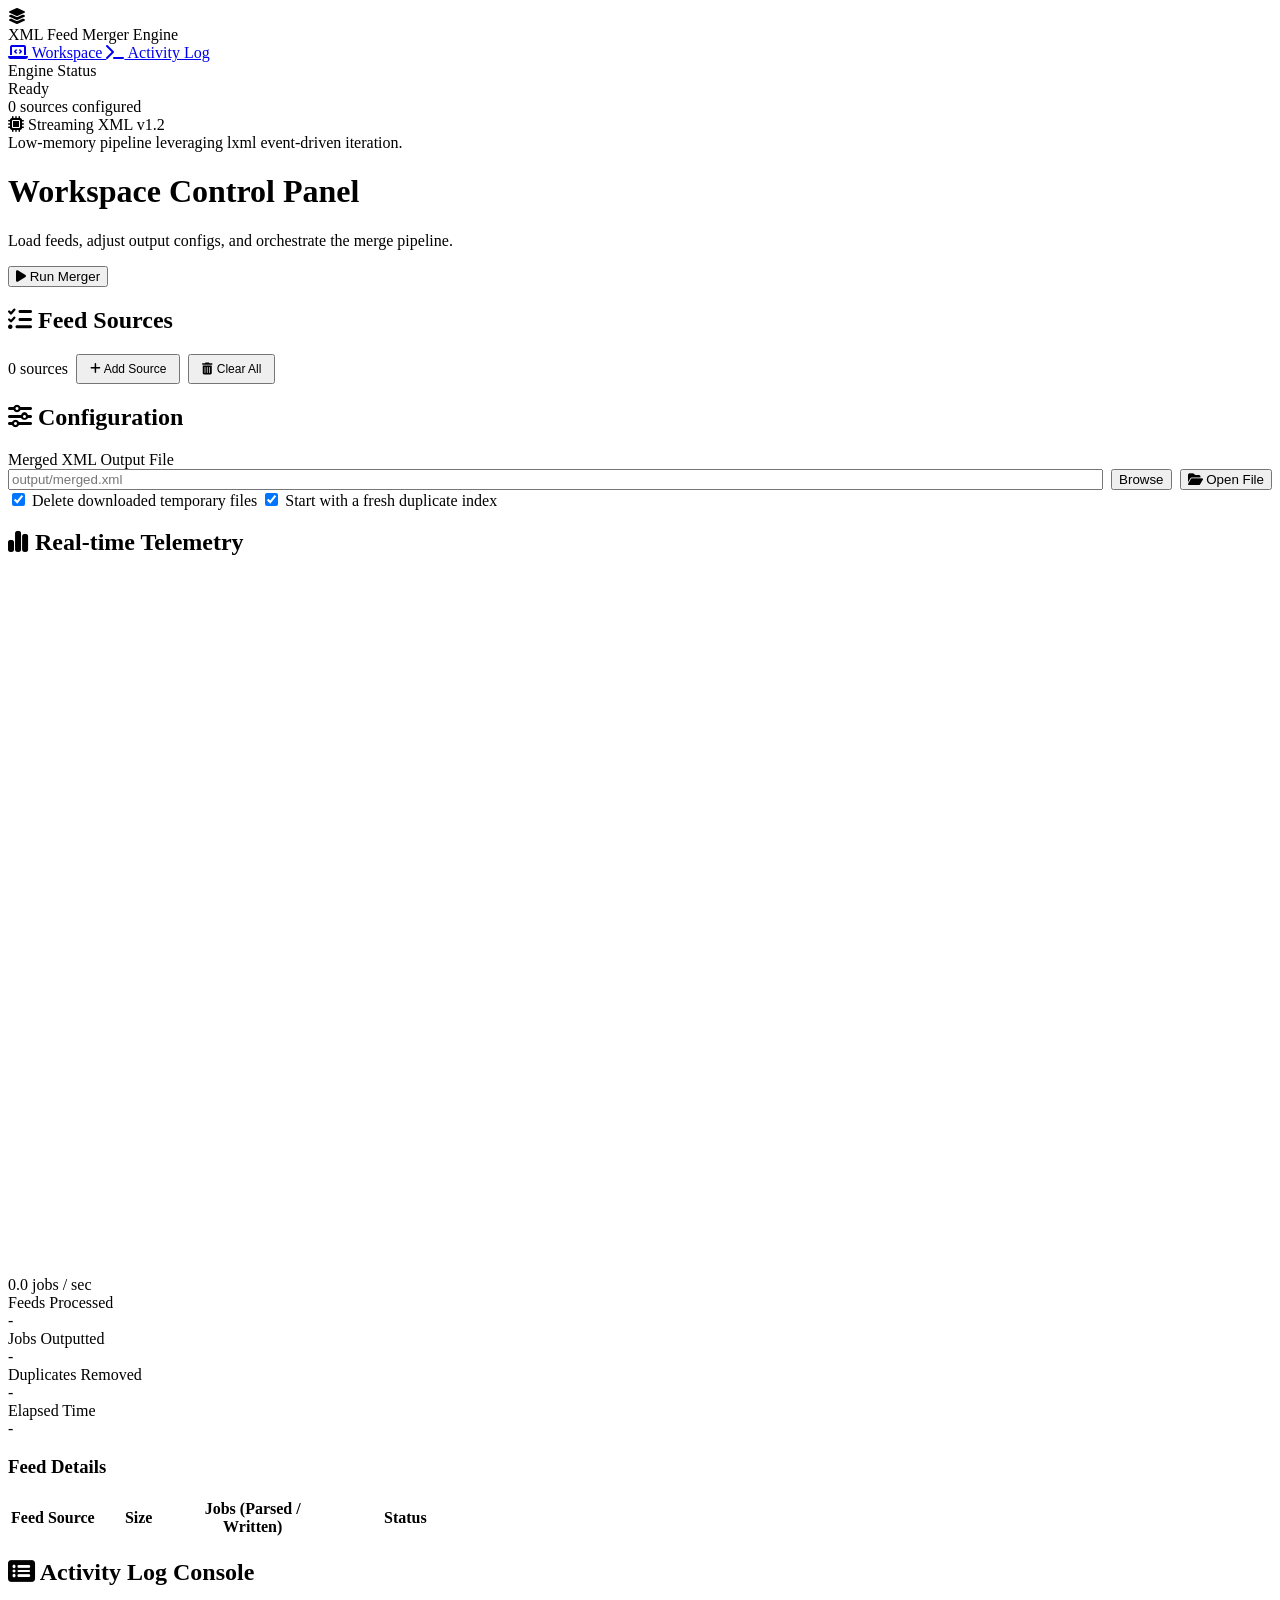
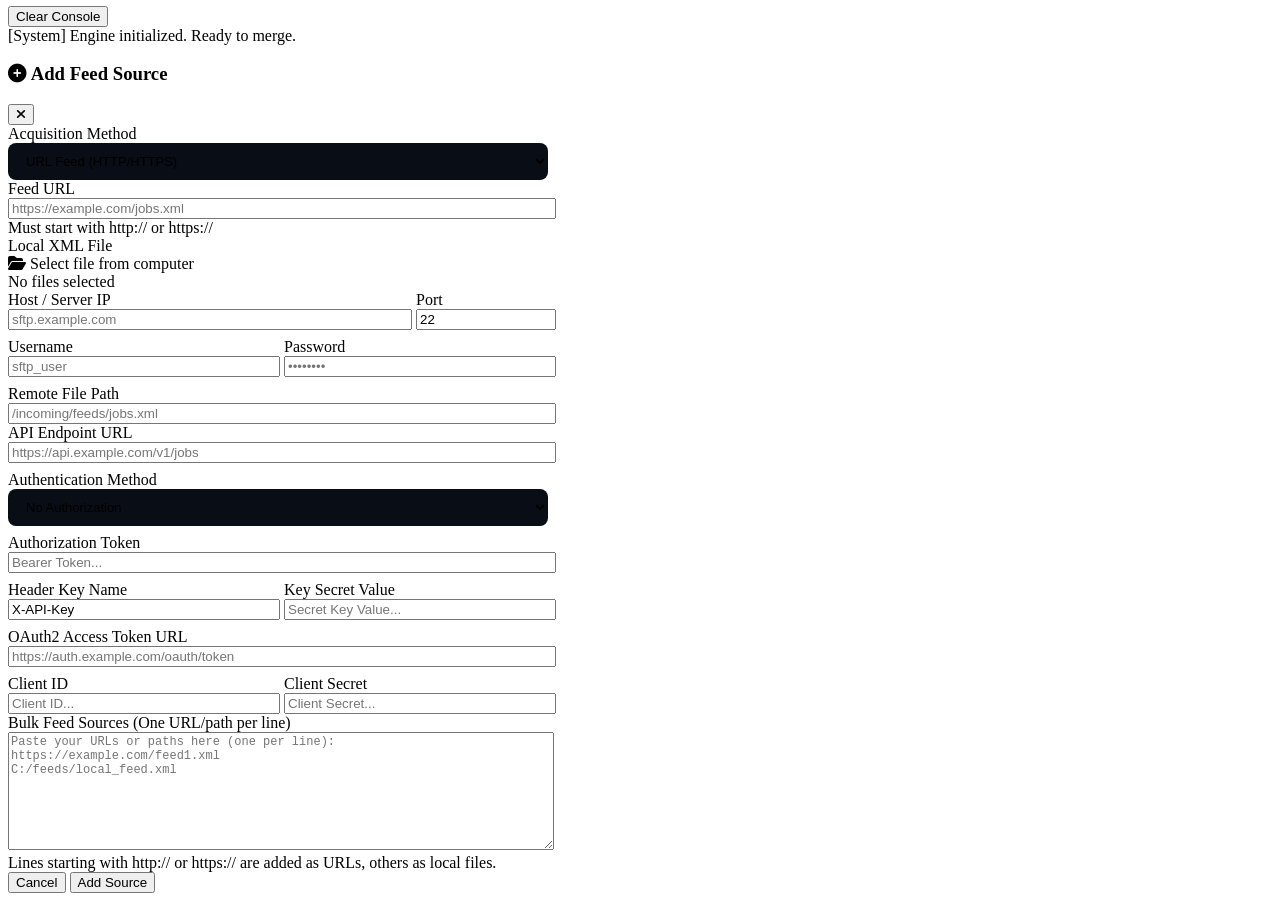
==== Feed_merger/web/index.html @ 00f4c4f2 "initial commit" ====
<!DOCTYPE html>
<html lang="en">
<head>
    <meta charset="UTF-8">
    <meta name="viewport" content="width=device-width, initial-scale=1.0">
    <title>XML Feed Merger &mdash; Console</title>
    <!-- Fonts -->
    <link rel="preconnect" href="https://fonts.googleapis.com">
    <link rel="preconnect" href="https://fonts.gstatic.com" crossorigin>
    <link href="https://fonts.googleapis.com/css2?family=Inter:wght@300;400;500;600;700&family=Outfit:wght@400;600;700;800&family=JetBrains+Mono:wght@400;500&display=swap" rel="stylesheet">
    <!-- FontAwesome -->
    <link rel="stylesheet" href="https://cdnjs.cloudflare.com/ajax/libs/font-awesome/6.5.1/css/all.min.css">
    <!-- CSS -->
    <link rel="stylesheet" href="/css/style.css">
</head>
<body>
    <div class="app-container">
        <!-- Sidebar -->
        <aside class="sidebar">
            <div class="sidebar-header">
                <div class="logo">
                    <span class="logo-icon"><i class="fa-solid fa-layer-group"></i></span>
                    <div class="logo-text">
                        <span class="logo-title">XML Feed</span>
                        <span class="logo-subtitle">Merger Engine</span>
                    </div>
                </div>
            </div>
            
            <nav class="sidebar-nav">
                <a href="#workspace" class="nav-item active" id="nav-workspace">
                    <i class="fa-solid fa-laptop-code"></i> Workspace
                </a>
                <a href="#console" class="nav-item" id="nav-console">
                    <i class="fa-solid fa-terminal"></i> Activity Log
                </a>
            </nav>

            <div class="sidebar-status-box">
                <div class="status-label">Engine Status</div>
                <div class="status-value-container">
                    <span class="status-dot" id="status-dot"></span>
                    <span class="status-text" id="status-text">Ready</span>
                </div>
                <div class="source-count" id="sidebar-source-count">0 sources configured</div>
            </div>
            
            <div class="sidebar-footer">
                <div class="footer-title"><i class="fa-solid fa-microchip"></i> Streaming XML v1.2</div>
                <div class="footer-desc">Low-memory pipeline leveraging lxml event-driven iteration.</div>
            </div>
        </aside>

        <!-- Main Workspace -->
        <main class="main-content">
            <!-- Header -->
            <header class="content-header">
                <div class="header-titles">
                    <h1>Workspace Control Panel</h1>
                    <p>Load feeds, adjust output configs, and orchestrate the merge pipeline.</p>
                </div>
                <button class="btn btn-primary" id="btn-run">
                    <i class="fa-solid fa-play"></i> Run Merger
                </button>
            </header>

            <!-- Dashboard Grid -->
            <div class="dashboard-grid">
                <section class="card feeds-editor-card">
                    <div class="card-header">
                        <h2><i class="fa-solid fa-list-check"></i> Feed Sources</h2>
                        <div style="display: flex; align-items: center; gap: 8px;">
                            <span class="badge" id="badge-source-count">0 sources</span>
                            <button class="btn btn-secondary btn-sm" id="btn-open-add-modal" style="padding: 6px 12px; font-size: 12px;">
                                <i class="fa-solid fa-plus"></i> Add Source
                            </button>
                            <button class="btn btn-ghost danger btn-sm" id="btn-clear-feeds" title="Clear All Feeds" style="padding: 6px 12px; font-size: 12px;">
                                <i class="fa-solid fa-trash-can"></i> Clear All
                            </button>
                        </div>
                    </div>
                    <div class="feeds-list-container">
                        <ul class="feeds-list" id="feeds-list">
                            <!-- Populated dynamically via JS -->
                        </ul>
                    </div>
                </section>

                <!-- Right Column: Settings & Live Dashboard -->
                <div class="settings-dashboard-col">
                    <!-- Settings Card -->
                    <section class="card settings-card">
                        <div class="card-header">
                            <h2><i class="fa-solid fa-sliders"></i> Configuration</h2>
                        </div>
                        <div class="form-group">
                            <label for="output-path">Merged XML Output File</label>
                            <div class="input-browse-group" style="display: flex; gap: 8px;">
                                <input type="text" id="output-path" placeholder="output/merged.xml" readonly style="flex-grow: 1;">
                                <button class="btn btn-secondary" id="btn-browse-output" style="white-space: nowrap;">Browse</button>
                                <button class="btn btn-secondary" id="btn-open-output" style="white-space: nowrap;"><i class="fa-solid fa-folder-open"></i> Open File</button>
                            </div>
                        </div>
                        <div class="checkbox-group">
                            <label class="checkbox-label">
                                <input type="checkbox" id="chk-delete-temp" checked>
                                <span class="checkbox-custom"></span>
                                Delete downloaded temporary files
                            </label>
                            <label class="checkbox-label">
                                <input type="checkbox" id="chk-reset-db" checked>
                                <span class="checkbox-custom"></span>
                                Start with a fresh duplicate index
                            </label>
                        </div>
                        <div class="progress-bar-container" id="global-progress-bar-container">
                            <div class="progress-bar-glow"></div>
                            <div class="progress-bar" id="global-progress-bar"></div>
                        </div>
                    </section>

                    <!-- Realtime Statistics Card -->
                    <section class="card stats-card">
                        <div class="card-header">
                            <h2><i class="fa-solid fa-chart-simple"></i> Real-time Telemetry</h2>
                        </div>
                        <div class="stats-content">
                            <!-- Gauge -->
                            <div class="gauge-wrapper">
                                <svg class="gauge" viewBox="0 0 100 55">
                                    <path class="gauge-bg" d="M 10 50 A 40 40 0 0 1 90 50" fill="none" stroke-width="8" stroke-linecap="round"/>
                                    <path class="gauge-fill" id="gauge-fill" d="M 10 50 A 40 40 0 0 1 90 50" fill="none" stroke-width="8" stroke-linecap="round" stroke-dasharray="126" stroke-dashoffset="126"/>
                                </svg>
                                <div class="gauge-labels">
                                    <span class="gauge-value" id="gauge-speed-val">0.0</span>
                                    <span class="gauge-unit">jobs / sec</span>
                                </div>
                            </div>
                            
                            <!-- Stat Metrics -->
                            <div class="metrics-grid">
                                <div class="metric-box">
                                    <div class="metric-name">Feeds Processed</div>
                                    <div class="metric-value" id="metric-feeds">-</div>
                                </div>
                                <div class="metric-box">
                                    <div class="metric-name">Jobs Outputted</div>
                                    <div class="metric-value" id="metric-jobs">-</div>
                                </div>
                                <div class="metric-box">
                                    <div class="metric-name">Duplicates Removed</div>
                                    <div class="metric-value" id="metric-duplicates">-</div>
                                </div>
                                <div class="metric-box">
                                    <div class="metric-name">Elapsed Time</div>
                                    <div class="metric-value" id="metric-time">-</div>
                                </div>
                            </div>
                        </div>
                        <div class="feed-details-container">
                            <h3 class="feed-details-title">Feed Details</h3>
                            <div style="overflow-x: auto;">
                                <table class="telemetry-table">
                                    <thead>
                                        <tr>
                                            <th>Feed Source</th>
                                            <th style="width: 80px;">Size</th>
                                            <th style="width: 140px;">Jobs (Parsed / Written)</th>
                                            <th style="width: 100px; text-align: right;">Status</th>
                                        </tr>
                                    </thead>
                                    <tbody id="telemetry-table-body">
                                        <!-- Populated dynamically -->
                                    </tbody>
                                </table>
                            </div>
                        </div>
                    </section>
                </div>
            </div>

            <!-- Bottom Row: Activity Log Terminal -->
            <section class="card console-card" id="console-section">
                <div class="card-header">
                    <h2><i class="fa-solid fa-rectangle-list"></i> Activity Log Console</h2>
                    <button class="btn btn-ghost btn-sm" id="btn-clear-console">Clear Console</button>
                </div>
                <div class="console-body" id="console-body">
                    <div class="console-line system-line">[System] Engine initialized. Ready to merge.</div>
                </div>
            </section>
        </main>
    </div>

    <!-- Add Source Modal Overlay -->
    <div class="modal-overlay" id="add-source-modal">
        <div class="modal-card" style="width: 540px;">
            <div class="modal-header">
                <h3><i class="fa-solid fa-plus-circle"></i> Add Feed Source</h3>
                <button class="btn-close-modal" id="btn-close-modal"><i class="fa-solid fa-xmark"></i></button>
            </div>
            <div class="modal-body" style="gap: 16px;">
                <div class="form-group-modal">
                    <label for="modal-feed-type">Acquisition Method</label>
                    <select id="modal-feed-type" style="width: 100%; background: #090d16; border: 1px solid var(--card-border); color: var(--text-primary); padding: 10px 14px; border-radius: 8px; font-size: 13px; outline: none; transition: var(--transition-smooth); cursor: pointer;">
                        <option value="url">URL Feed (HTTP/HTTPS)</option>
                        <option value="file">Local XML File</option>
                        <option value="sftp">SFTP Server Pull</option>
                        <option value="api">Secure REST API Endpoint</option>
                        <option value="bulk">Bulk Import (Paste List)</option>
                    </select>
                </div>
                
                <!-- URL input section -->
                <div class="modal-input-section" id="section-url-input">
                    <label for="modal-input-url">Feed URL</label>
                    <input type="text" id="modal-input-url" placeholder="https://example.com/jobs.xml" style="width: 100%;">
                    <span class="input-tip">Must start with http:// or https://</span>
                </div>
                
                <!-- File input section -->
                <div class="modal-input-section hidden" id="section-file-input">
                    <label>Local XML File</label>
                    <div class="file-picker-trigger" id="modal-file-picker-btn" style="width: 100%;">
                        <i class="fa-solid fa-folder-open"></i>
                        <span>Select file from computer</span>
                    </div>
                    <div class="selected-file-label" id="selected-file-label">No files selected</div>
                </div>

                <!-- SFTP input section -->
                <div class="modal-input-section hidden" id="section-sftp-input">
                    <div style="display: grid; grid-template-columns: 3fr 1fr; gap: 12px; margin-bottom: 8px;">
                        <div>
                            <label for="sftp-host">Host / Server IP</label>
                            <input type="text" id="sftp-host" placeholder="sftp.example.com" style="width: 100%;">
                        </div>
                        <div>
                            <label for="sftp-port">Port</label>
                            <input type="number" id="sftp-port" value="22" style="width: 100%;">
                        </div>
                    </div>
                    <div style="display: grid; grid-template-columns: 1fr 1fr; gap: 12px; margin-bottom: 8px;">
                        <div>
                            <label for="sftp-user">Username</label>
                            <input type="text" id="sftp-user" placeholder="sftp_user" style="width: 100%;">
                        </div>
                        <div>
                            <label for="sftp-pass">Password</label>
                            <input type="password" id="sftp-pass" placeholder="••••••••" style="width: 100%;">
                        </div>
                    </div>
                    <div>
                        <label for="sftp-path">Remote File Path</label>
                        <input type="text" id="sftp-path" placeholder="/incoming/feeds/jobs.xml" style="width: 100%;">
                    </div>
                </div>

                <!-- Secure API input section -->
                <div class="modal-input-section hidden" id="section-api-input">
                    <div style="margin-bottom: 8px;">
                        <label for="api-url">API Endpoint URL</label>
                        <input type="text" id="api-url" placeholder="https://api.example.com/v1/jobs" style="width: 100%;">
                    </div>
                    <div style="margin-bottom: 8px;">
                        <label for="api-auth-type">Authentication Method</label>
                        <select id="api-auth-type" style="width: 100%; background: #090d16; border: 1px solid var(--card-border); color: var(--text-primary); padding: 10px 14px; border-radius: 8px; font-size: 13px; outline: none; transition: var(--transition-smooth); cursor: pointer;">
                            <option value="none">No Authorization</option>
                            <option value="bearer">Bearer Token</option>
                            <option value="api_key">API Key Header</option>
                            <option value="oauth2">OAuth2 Client Credentials</option>
                        </select>
                    </div>
                    
                    <!-- Bearer Token fields -->
                    <div id="api-bearer-fields" class="api-auth-fields hidden" style="margin-bottom: 8px;">
                        <label for="api-token">Authorization Token</label>
                        <input type="password" id="api-token" placeholder="Bearer Token..." style="width: 100%;">
                    </div>
                    
                    <!-- API Key fields -->
                    <div id="api-key-fields" class="api-auth-fields hidden" style="display: grid; grid-template-columns: 1fr 1fr; gap: 12px; margin-bottom: 8px;">
                        <div>
                            <label for="api-key-header">Header Key Name</label>
                            <input type="text" id="api-key-header" value="X-API-Key" style="width: 100%;">
                        </div>
                        <div>
                            <label for="api-key-val">Key Secret Value</label>
                            <input type="password" id="api-key-val" placeholder="Secret Key Value..." style="width: 100%;">
                        </div>
                    </div>
                    
                    <!-- OAuth2 fields -->
                    <div id="api-oauth2-fields" class="api-auth-fields hidden">
                        <div style="margin-bottom: 8px;">
                            <label for="api-oauth-url">OAuth2 Access Token URL</label>
                            <input type="text" id="api-oauth-url" placeholder="https://auth.example.com/oauth/token" style="width: 100%;">
                        </div>
                        <div style="display: grid; grid-template-columns: 1fr 1fr; gap: 12px;">
                            <div>
                                <label for="api-oauth-id">Client ID</label>
                                <input type="text" id="api-oauth-id" placeholder="Client ID..." style="width: 100%;">
                            </div>
                            <div>
                                <label for="api-oauth-secret">Client Secret</label>
                                <input type="password" id="api-oauth-secret" placeholder="Client Secret..." style="width: 100%;">
                            </div>
                        </div>
                    </div>
                </div>

                <!-- Bulk input section -->
                <div class="modal-input-section hidden" id="section-bulk-input">
                    <label for="modal-input-bulk">Bulk Feed Sources (One URL/path per line)</label>
                    <textarea id="modal-input-bulk" placeholder="Paste your URLs or paths here (one per line):&#10;https://example.com/feed1.xml&#10;C:/feeds/local_feed.xml" rows="8" style="width: 100%; font-family: monospace; font-size: 12px; resize: vertical;"></textarea>
                    <span class="input-tip">Lines starting with http:// or https:// are added as URLs, others as local files.</span>
                </div>
            </div>
            <div class="modal-footer">
                <button class="btn btn-secondary btn-sm" id="btn-cancel-modal">Cancel</button>
                <button class="btn btn-primary btn-sm" id="btn-save-modal">Add Source</button>
            </div>
        </div>
    </div>

    <!-- Scripts -->
    <script src="/js/app.js"></script>
</body>
</html>
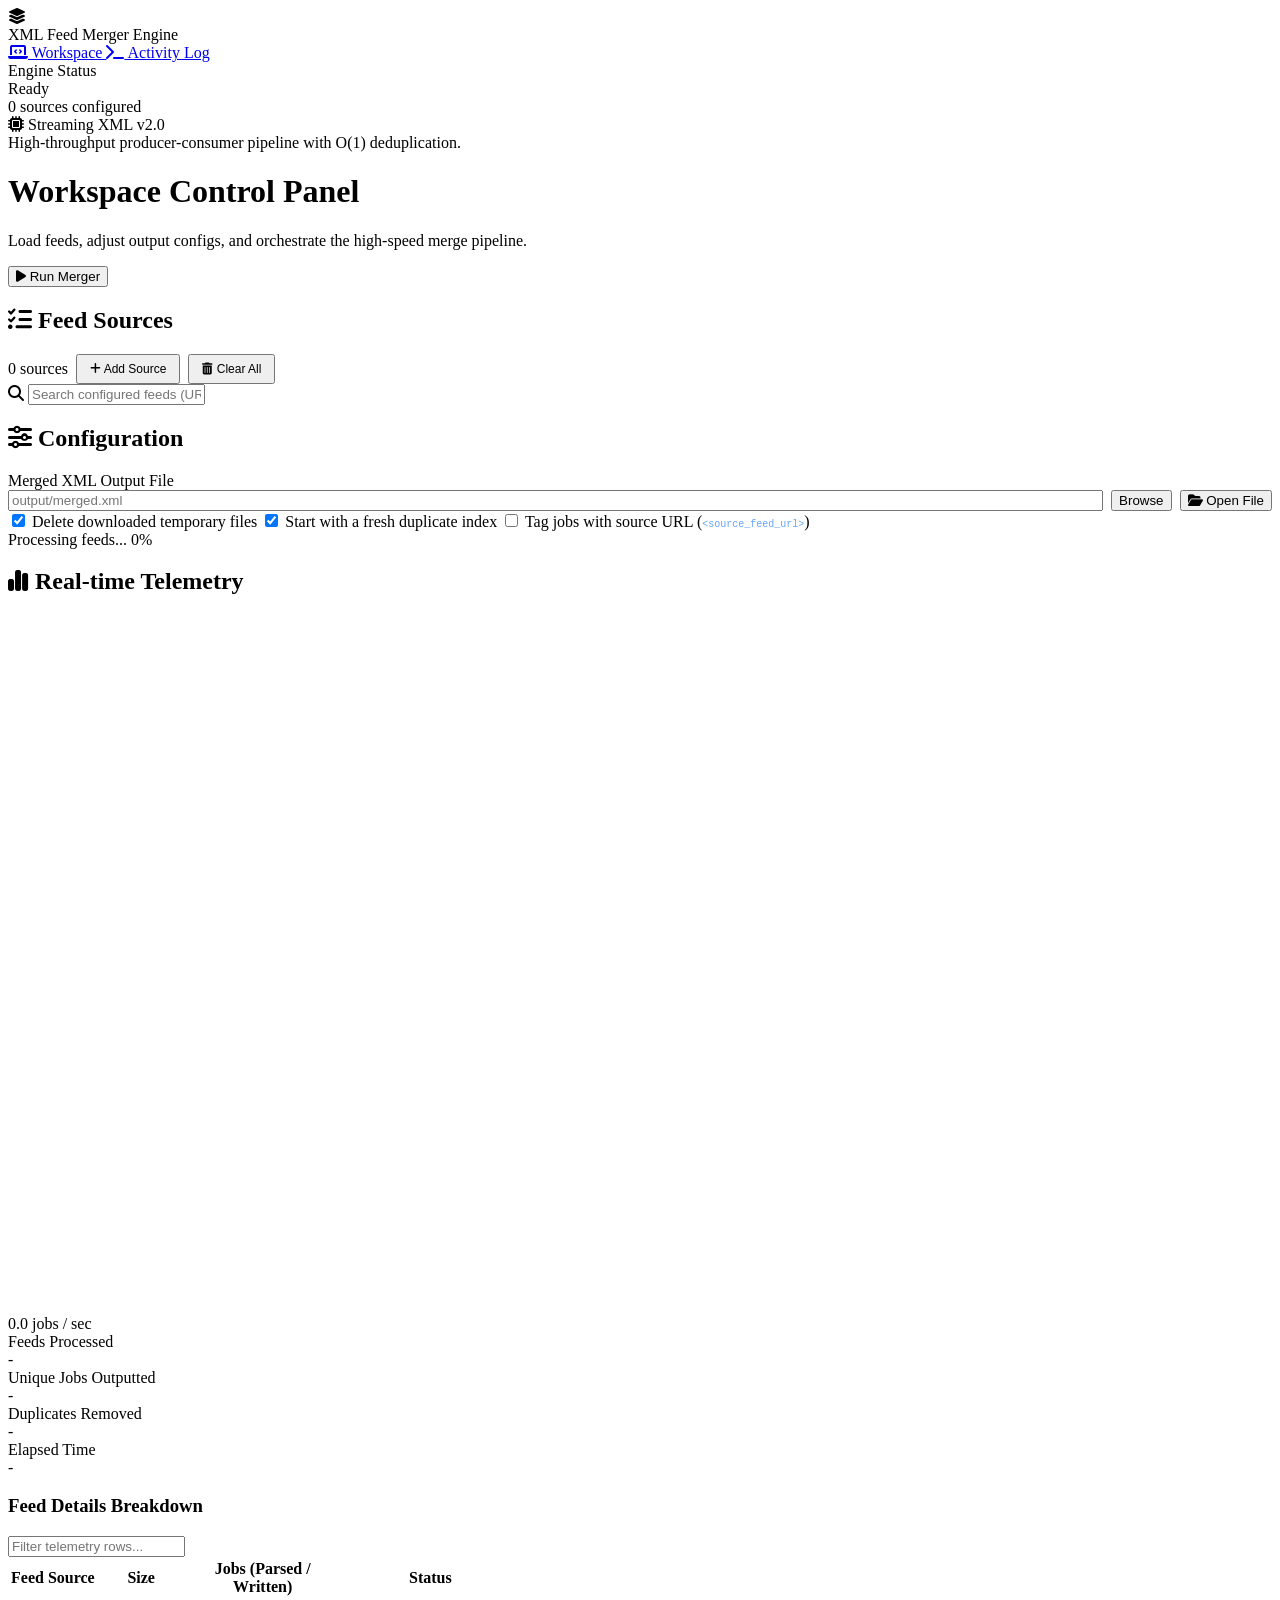
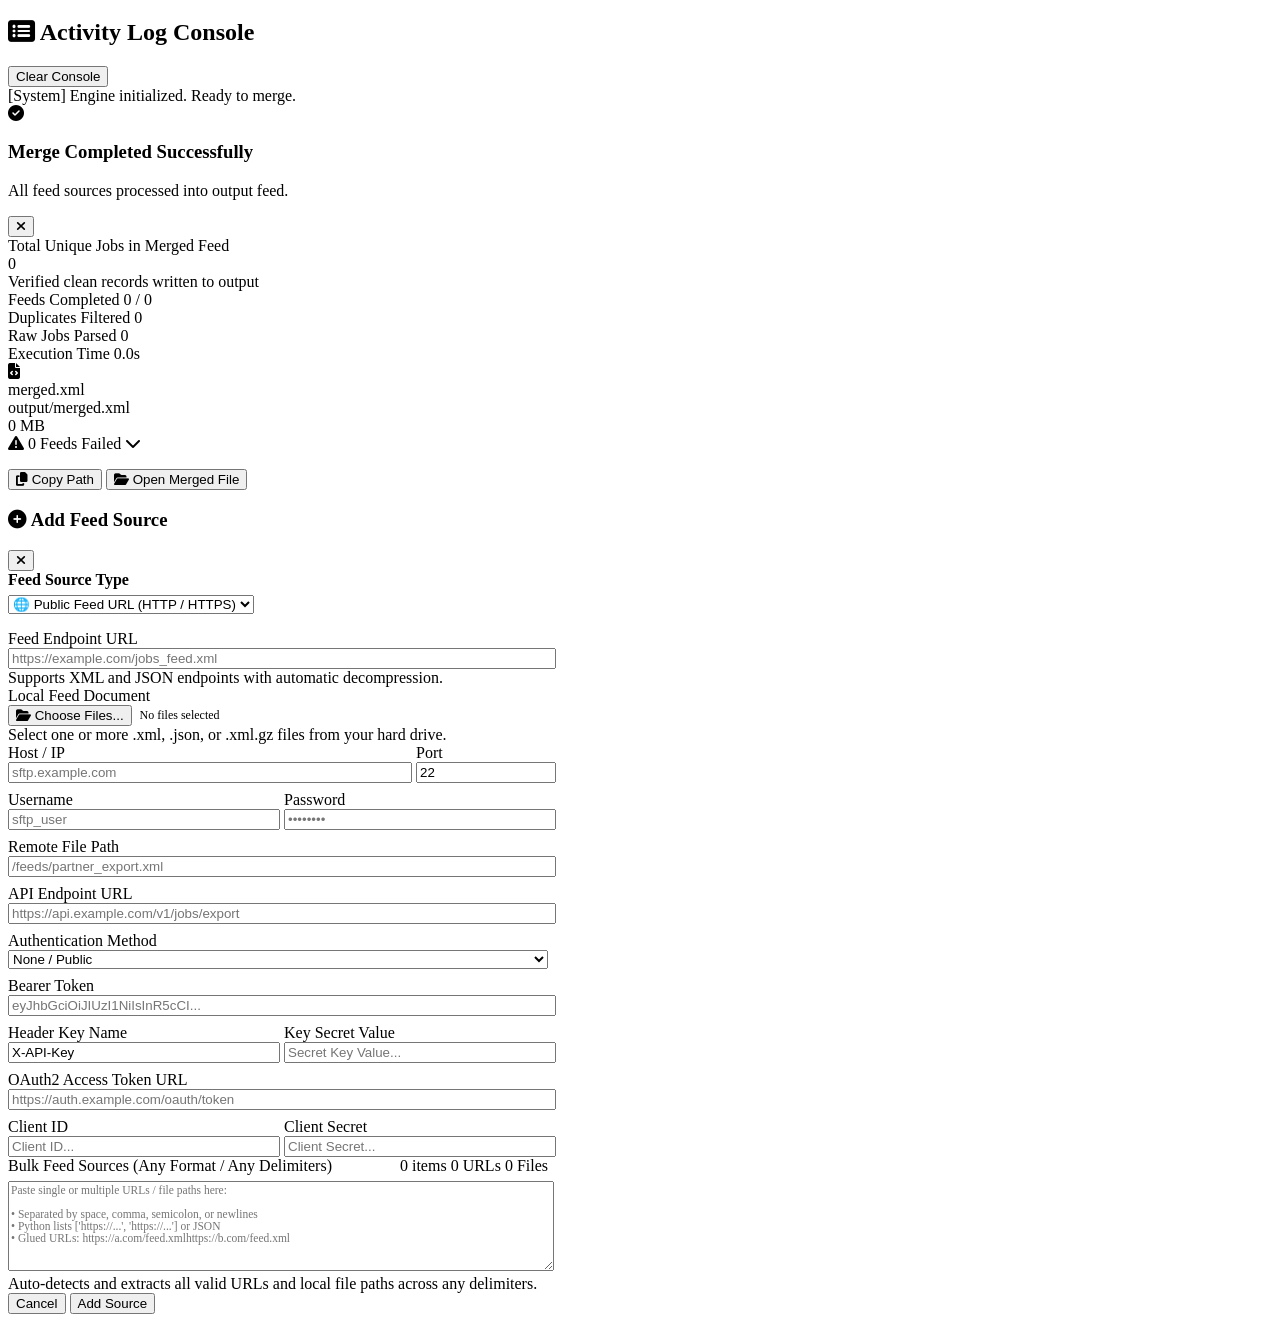
==== commit 9bccac9c: "Sync workspace: upgrade Feed Analyzer tag detection, fix Feed Validator boolean attribute parsing, a" ====
--- a/Feed_merger/web/index.html
+++ b/Feed_merger/web/index.html
@@ -46,8 +46,8 @@
             </div>
             
             <div class="sidebar-footer">
-                <div class="footer-title"><i class="fa-solid fa-microchip"></i> Streaming XML v1.2</div>
-                <div class="footer-desc">Low-memory pipeline leveraging lxml event-driven iteration.</div>
+                <div class="footer-title"><i class="fa-solid fa-microchip"></i> Streaming XML v2.0</div>
+                <div class="footer-desc">High-throughput producer-consumer pipeline with O(1) deduplication.</div>
             </div>
         </aside>
 
@@ -57,7 +57,7 @@
             <header class="content-header">
                 <div class="header-titles">
                     <h1>Workspace Control Panel</h1>
-                    <p>Load feeds, adjust output configs, and orchestrate the merge pipeline.</p>
+                    <p>Load feeds, adjust output configs, and orchestrate the high-speed merge pipeline.</p>
                 </div>
                 <button class="btn btn-primary" id="btn-run">
                     <i class="fa-solid fa-play"></i> Run Merger
@@ -79,6 +79,11 @@
                             </button>
                         </div>
                     </div>
+                    <!-- Search feeds input -->
+                    <div class="feeds-search-bar">
+                        <i class="fa-solid fa-magnifying-glass search-icon"></i>
+                        <input type="text" id="search-feeds-input" placeholder="Search configured feeds (URL, path, host)...">
+                    </div>
                     <div class="feeds-list-container">
                         <ul class="feeds-list" id="feeds-list">
                             <!-- Populated dynamically via JS -->
@@ -112,10 +117,22 @@
                                 <span class="checkbox-custom"></span>
                                 Start with a fresh duplicate index
                             </label>
-                        </div>
-                        <div class="progress-bar-container" id="global-progress-bar-container">
-                            <div class="progress-bar-glow"></div>
-                            <div class="progress-bar" id="global-progress-bar"></div>
+                            <label class="checkbox-label">
+                                <input type="checkbox" id="chk-tag-source">
+                                <span class="checkbox-custom"></span>
+                                Tag jobs with source URL (<code style="font-size: 10px; color: #60a5fa;">&lt;source_feed_url&gt;</code>)
+                            </label>
+                        </div>
+                        <!-- Live Progress Bar Section -->
+                        <div class="progress-section" id="global-progress-bar-container">
+                            <div class="progress-header">
+                                <span class="progress-status-subtitle" id="progress-status-subtitle">Processing feeds...</span>
+                                <span class="progress-percentage-text" id="progress-percentage-text">0%</span>
+                            </div>
+                            <div class="progress-bar-wrapper">
+                                <div class="progress-bar-glow"></div>
+                                <div class="progress-bar" id="global-progress-bar"></div>
+                            </div>
                         </div>
                     </section>
 
@@ -144,7 +161,7 @@
                                     <div class="metric-value" id="metric-feeds">-</div>
                                 </div>
                                 <div class="metric-box">
-                                    <div class="metric-name">Jobs Outputted</div>
+                                    <div class="metric-name">Unique Jobs Outputted</div>
                                     <div class="metric-value" id="metric-jobs">-</div>
                                 </div>
                                 <div class="metric-box">
@@ -158,15 +175,18 @@
                             </div>
                         </div>
                         <div class="feed-details-container">
-                            <h3 class="feed-details-title">Feed Details</h3>
-                            <div style="overflow-x: auto;">
+                            <div class="telemetry-header-bar">
+                                <h3 class="feed-details-title">Feed Details Breakdown</h3>
+                                <input type="text" id="search-telemetry-input" class="search-mini" placeholder="Filter telemetry rows...">
+                            </div>
+                            <div class="table-scroll-wrap">
                                 <table class="telemetry-table">
                                     <thead>
                                         <tr>
                                             <th>Feed Source</th>
-                                            <th style="width: 80px;">Size</th>
-                                            <th style="width: 140px;">Jobs (Parsed / Written)</th>
-                                            <th style="width: 100px; text-align: right;">Status</th>
+                                            <th style="width: 85px;">Size</th>
+                                            <th style="width: 150px;">Jobs (Parsed / Written)</th>
+                                            <th style="width: 110px; text-align: right;">Status</th>
                                         </tr>
                                     </thead>
                                     <tbody id="telemetry-table-body">
@@ -192,6 +212,73 @@
         </main>
     </div>
 
+    <!-- Merge Complete Summary Modal -->
+    <div class="modal-overlay" id="merge-complete-modal">
+        <div class="modal-card modal-summary" style="width: 580px;">
+            <div class="modal-header summary-header">
+                <div class="summary-title-wrap">
+                    <div class="success-icon"><i class="fa-solid fa-circle-check"></i></div>
+                    <div>
+                        <h3>Merge Completed Successfully</h3>
+                        <p class="summary-subtitle" id="summary-subtitle">All feed sources processed into output feed.</p>
+                    </div>
+                </div>
+                <button class="btn-close-modal" id="btn-close-summary-modal"><i class="fa-solid fa-xmark"></i></button>
+            </div>
+            <div class="modal-body">
+                <!-- Highlight Hero Job Count -->
+                <div class="summary-hero-card">
+                    <div class="hero-label">Total Unique Jobs in Merged Feed</div>
+                    <div class="hero-count" id="summary-hero-jobs">0</div>
+                    <div class="hero-subtext">Verified clean records written to output</div>
+                </div>
+
+                <div class="summary-metrics-grid">
+                    <div class="summary-metric">
+                        <span class="sm-label">Feeds Completed</span>
+                        <span class="sm-value" id="summary-feeds-ratio">0 / 0</span>
+                    </div>
+                    <div class="summary-metric">
+                        <span class="sm-label">Duplicates Filtered</span>
+                        <span class="sm-value text-amber" id="summary-duplicates-count">0</span>
+                    </div>
+                    <div class="summary-metric">
+                        <span class="sm-label">Raw Jobs Parsed</span>
+                        <span class="sm-value" id="summary-parsed-count">0</span>
+                    </div>
+                    <div class="summary-metric">
+                        <span class="sm-label">Execution Time</span>
+                        <span class="sm-value text-cyan" id="summary-elapsed-time">0.0s</span>
+                    </div>
+                </div>
+
+                <div class="summary-file-box">
+                    <div class="file-box-icon"><i class="fa-solid fa-file-code"></i></div>
+                    <div class="file-box-info">
+                        <div class="file-box-name" id="summary-output-filename">merged.xml</div>
+                        <div class="file-box-path" id="summary-output-path">output/merged.xml</div>
+                    </div>
+                    <div class="file-box-size" id="summary-file-size">0 MB</div>
+                </div>
+
+                <!-- Failed Feeds Section if any -->
+                <div class="failed-feeds-section hidden" id="failed-feeds-section">
+                    <div class="failed-header" id="failed-header-toggle">
+                        <span><i class="fa-solid fa-triangle-exclamation"></i> <span id="failed-count-label">0 Feeds Failed</span></span>
+                        <i class="fa-solid fa-chevron-down" id="failed-chevron"></i>
+                    </div>
+                    <div class="failed-list-wrapper hidden" id="failed-list-wrapper">
+                        <ul class="failed-list" id="failed-list"></ul>
+                    </div>
+                </div>
+            </div>
+            <div class="modal-footer summary-footer">
+                <button class="btn btn-secondary" id="btn-copy-summary-path"><i class="fa-solid fa-copy"></i> Copy Path</button>
+                <button class="btn btn-primary" id="btn-open-summary-file"><i class="fa-solid fa-folder-open"></i> Open Merged File</button>
+            </div>
+        </div>
+    </div>
+
     <!-- Add Source Modal Overlay -->
     <div class="modal-overlay" id="add-source-modal">
         <div class="modal-card" style="width: 540px;">
@@ -199,40 +286,43 @@
                 <h3><i class="fa-solid fa-plus-circle"></i> Add Feed Source</h3>
                 <button class="btn-close-modal" id="btn-close-modal"><i class="fa-solid fa-xmark"></i></button>
             </div>
-            <div class="modal-body" style="gap: 16px;">
-                <div class="form-group-modal">
-                    <label for="modal-feed-type">Acquisition Method</label>
-                    <select id="modal-feed-type" style="width: 100%; background: #090d16; border: 1px solid var(--card-border); color: var(--text-primary); padding: 10px 14px; border-radius: 8px; font-size: 13px; outline: none; transition: var(--transition-smooth); cursor: pointer;">
-                        <option value="url">URL Feed (HTTP/HTTPS)</option>
-                        <option value="file">Local XML File</option>
-                        <option value="sftp">SFTP Server Pull</option>
-                        <option value="api">Secure REST API Endpoint</option>
-                        <option value="bulk">Bulk Import (Paste List)</option>
+            <div class="modal-body">
+                <!-- Dropdown for feed type selector -->
+                <div class="form-group" style="margin-bottom: 16px;">
+                    <label for="modal-feed-type" style="font-weight: 600; margin-bottom: 6px; display: block;">Feed Source Type</label>
+                    <select id="modal-feed-type" class="modal-select">
+                        <option value="url">🌐 Public Feed URL (HTTP / HTTPS)</option>
+                        <option value="file">📁 Local XML / GZ File</option>
+                        <option value="sftp">🔒 SFTP Remote Server</option>
+                        <option value="api">🛡️ Authenticated Secure API</option>
+                        <option value="bulk">📋 Bulk Import (Multiple URLs/Paths)</option>
                     </select>
                 </div>
-                
+
                 <!-- URL input section -->
                 <div class="modal-input-section" id="section-url-input">
-                    <label for="modal-input-url">Feed URL</label>
-                    <input type="text" id="modal-input-url" placeholder="https://example.com/jobs.xml" style="width: 100%;">
-                    <span class="input-tip">Must start with http:// or https://</span>
-                </div>
-                
-                <!-- File input section -->
+                    <label for="modal-input-url">Feed Endpoint URL</label>
+                    <input type="text" id="modal-input-url" placeholder="https://example.com/jobs_feed.xml" style="width: 100%;">
+                    <span class="input-tip">Supports XML and JSON endpoints with automatic decompression.</span>
+                </div>
+
+                <!-- Local File input section -->
                 <div class="modal-input-section hidden" id="section-file-input">
-                    <label>Local XML File</label>
-                    <div class="file-picker-trigger" id="modal-file-picker-btn" style="width: 100%;">
-                        <i class="fa-solid fa-folder-open"></i>
-                        <span>Select file from computer</span>
-                    </div>
-                    <div class="selected-file-label" id="selected-file-label">No files selected</div>
+                    <label>Local Feed Document</label>
+                    <div style="display: flex; gap: 8px; align-items: center;">
+                        <button class="btn btn-secondary btn-sm" id="modal-file-picker-btn" style="white-space: nowrap;">
+                            <i class="fa-solid fa-folder-open"></i> Choose Files...
+                        </button>
+                        <span class="selected-file-label" id="selected-file-label" style="font-size: 12px; color: var(--text-secondary); text-overflow: ellipsis; overflow: hidden; white-space: nowrap;">No files selected</span>
+                    </div>
+                    <span class="input-tip">Select one or more .xml, .json, or .xml.gz files from your hard drive.</span>
                 </div>
 
                 <!-- SFTP input section -->
                 <div class="modal-input-section hidden" id="section-sftp-input">
                     <div style="display: grid; grid-template-columns: 3fr 1fr; gap: 12px; margin-bottom: 8px;">
                         <div>
-                            <label for="sftp-host">Host / Server IP</label>
+                            <label for="sftp-host">Host / IP</label>
                             <input type="text" id="sftp-host" placeholder="sftp.example.com" style="width: 100%;">
                         </div>
                         <div>
@@ -250,9 +340,9 @@
                             <input type="password" id="sftp-pass" placeholder="••••••••" style="width: 100%;">
                         </div>
                     </div>
-                    <div>
+                    <div style="margin-bottom: 8px;">
                         <label for="sftp-path">Remote File Path</label>
-                        <input type="text" id="sftp-path" placeholder="/incoming/feeds/jobs.xml" style="width: 100%;">
+                        <input type="text" id="sftp-path" placeholder="/feeds/partner_export.xml" style="width: 100%;">
                     </div>
                 </div>
 
@@ -260,22 +350,22 @@
                 <div class="modal-input-section hidden" id="section-api-input">
                     <div style="margin-bottom: 8px;">
                         <label for="api-url">API Endpoint URL</label>
-                        <input type="text" id="api-url" placeholder="https://api.example.com/v1/jobs" style="width: 100%;">
+                        <input type="text" id="api-url" placeholder="https://api.example.com/v1/jobs/export" style="width: 100%;">
                     </div>
                     <div style="margin-bottom: 8px;">
                         <label for="api-auth-type">Authentication Method</label>
-                        <select id="api-auth-type" style="width: 100%; background: #090d16; border: 1px solid var(--card-border); color: var(--text-primary); padding: 10px 14px; border-radius: 8px; font-size: 13px; outline: none; transition: var(--transition-smooth); cursor: pointer;">
-                            <option value="none">No Authorization</option>
+                        <select id="api-auth-type" style="width: 100%;">
+                            <option value="none">None / Public</option>
                             <option value="bearer">Bearer Token</option>
-                            <option value="api_key">API Key Header</option>
-                            <option value="oauth2">OAuth2 Client Credentials</option>
+                            <option value="api_key">API Key (Custom Header)</option>
+                            <option value="oauth2">OAuth2 (Client Credentials)</option>
                         </select>
                     </div>
                     
-                    <!-- Bearer Token fields -->
+                    <!-- Bearer Token field -->
                     <div id="api-bearer-fields" class="api-auth-fields hidden" style="margin-bottom: 8px;">
-                        <label for="api-token">Authorization Token</label>
-                        <input type="password" id="api-token" placeholder="Bearer Token..." style="width: 100%;">
+                        <label for="api-token">Bearer Token</label>
+                        <input type="password" id="api-token" placeholder="eyJhbGciOiJIUzI1NiIsInR5cCI..." style="width: 100%;">
                     </div>
                     
                     <!-- API Key fields -->
@@ -311,9 +401,22 @@
 
                 <!-- Bulk input section -->
                 <div class="modal-input-section hidden" id="section-bulk-input">
-                    <label for="modal-input-bulk">Bulk Feed Sources (One URL/path per line)</label>
-                    <textarea id="modal-input-bulk" placeholder="Paste your URLs or paths here (one per line):&#10;https://example.com/feed1.xml&#10;C:/feeds/local_feed.xml" rows="8" style="width: 100%; font-family: monospace; font-size: 12px; resize: vertical;"></textarea>
-                    <span class="input-tip">Lines starting with http:// or https:// are added as URLs, others as local files.</span>
+                    <div style="display: flex; justify-content: space-between; align-items: center; margin-bottom: 6px;">
+                        <label for="modal-input-bulk" style="margin: 0;">Bulk Feed Sources (Any Format / Any Delimiters)</label>
+                        <div class="bulk-stats-bar" id="bulk-stats-bar">
+                            <span class="bulk-badge" id="bulk-badge-total">0 items</span>
+                            <span class="bulk-badge badge-blue" id="bulk-badge-urls">0 URLs</span>
+                            <span class="bulk-badge badge-green" id="bulk-badge-files">0 Files</span>
+                        </div>
+                    </div>
+                    <textarea id="modal-input-bulk" placeholder="Paste single or multiple URLs / file paths here:&#10;&#10;• Separated by space, comma, semicolon, or newlines&#10;• Python lists ['https://...', 'https://...'] or JSON&#10;• Glued URLs: https://a.com/feed.xmlhttps://b.com/feed.xml" rows="7" style="width: 100%; font-family: var(--font-mono); font-size: 11.5px; resize: vertical;"></textarea>
+                    <span class="input-tip">Auto-detects and extracts all valid URLs and local file paths across any delimiters.</span>
+                    
+                    <!-- Live Extracted Preview Chips -->
+                    <div class="bulk-preview-wrap" id="bulk-preview-wrap" style="display: none;">
+                        <div class="bulk-preview-title">Extracted Sources Preview (<span id="bulk-preview-count">0</span>):</div>
+                        <div class="bulk-preview-list" id="bulk-preview-list"></div>
+                    </div>
                 </div>
             </div>
             <div class="modal-footer">
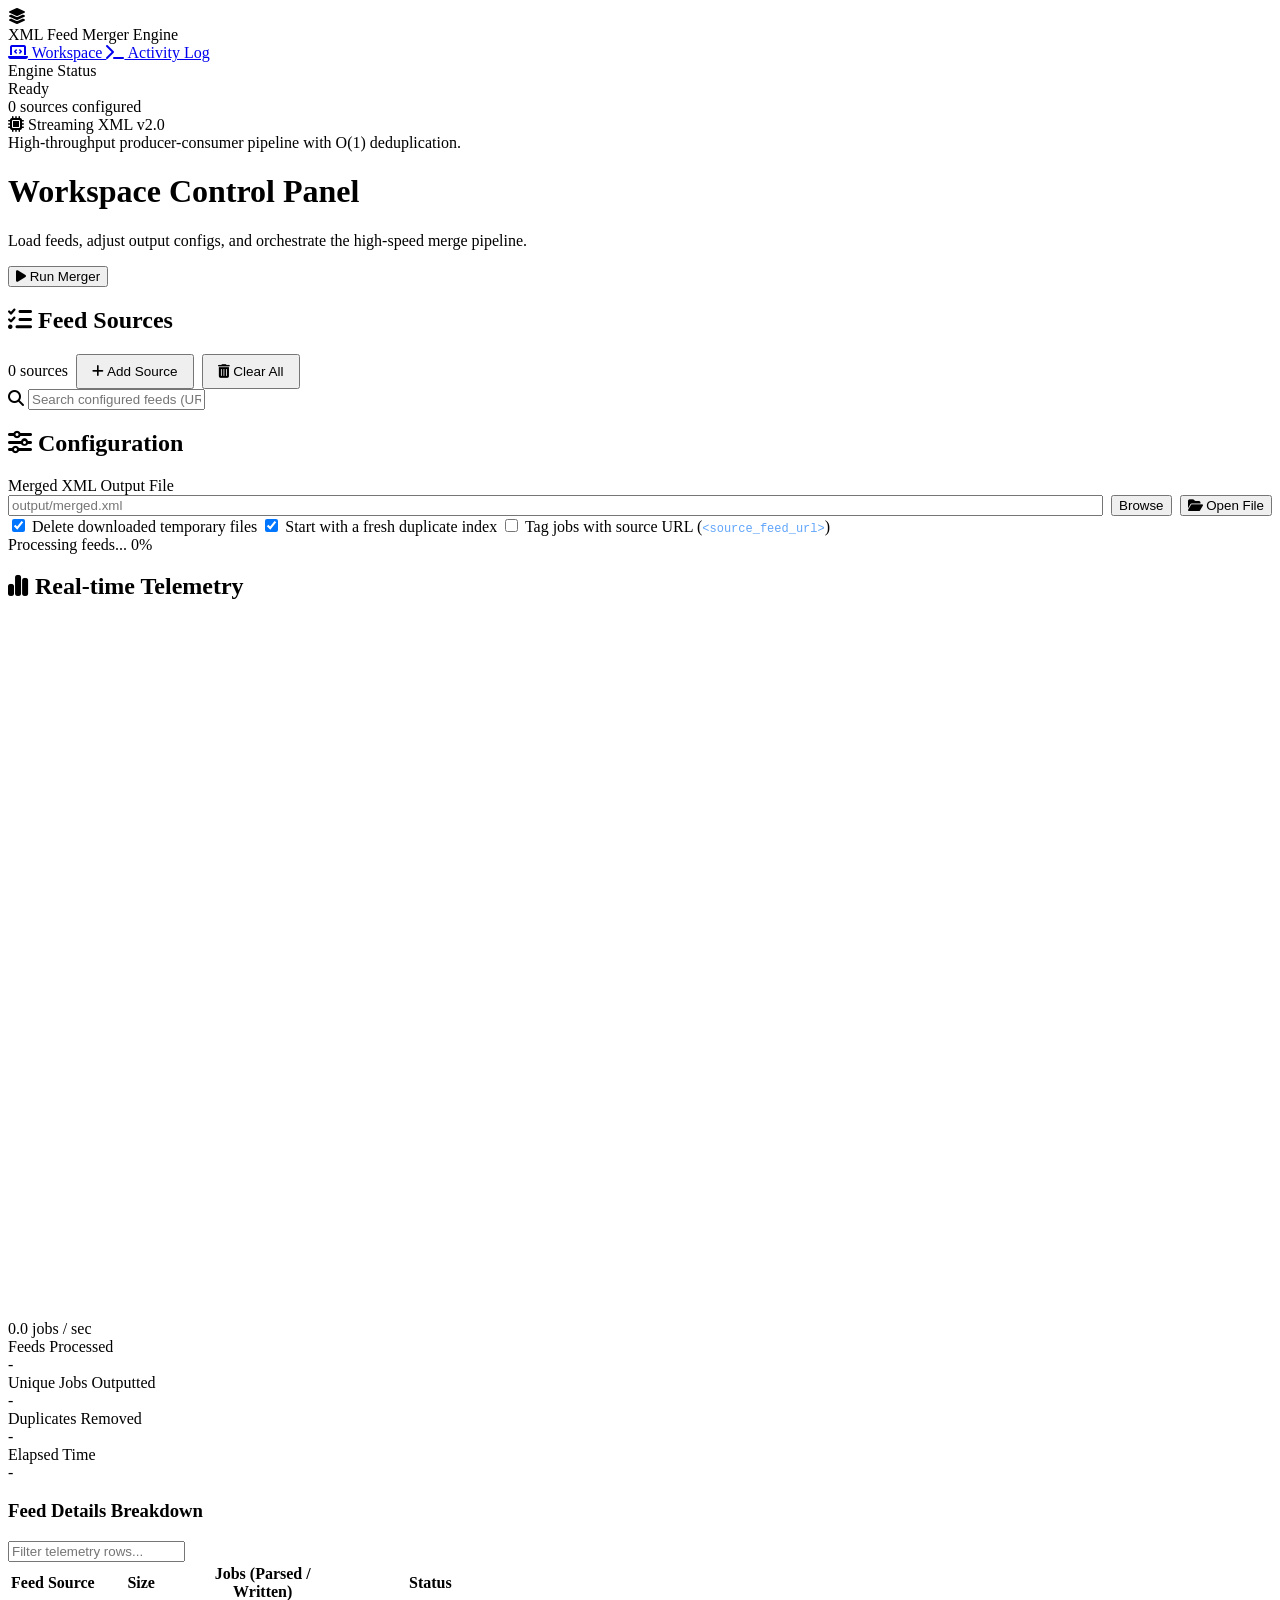
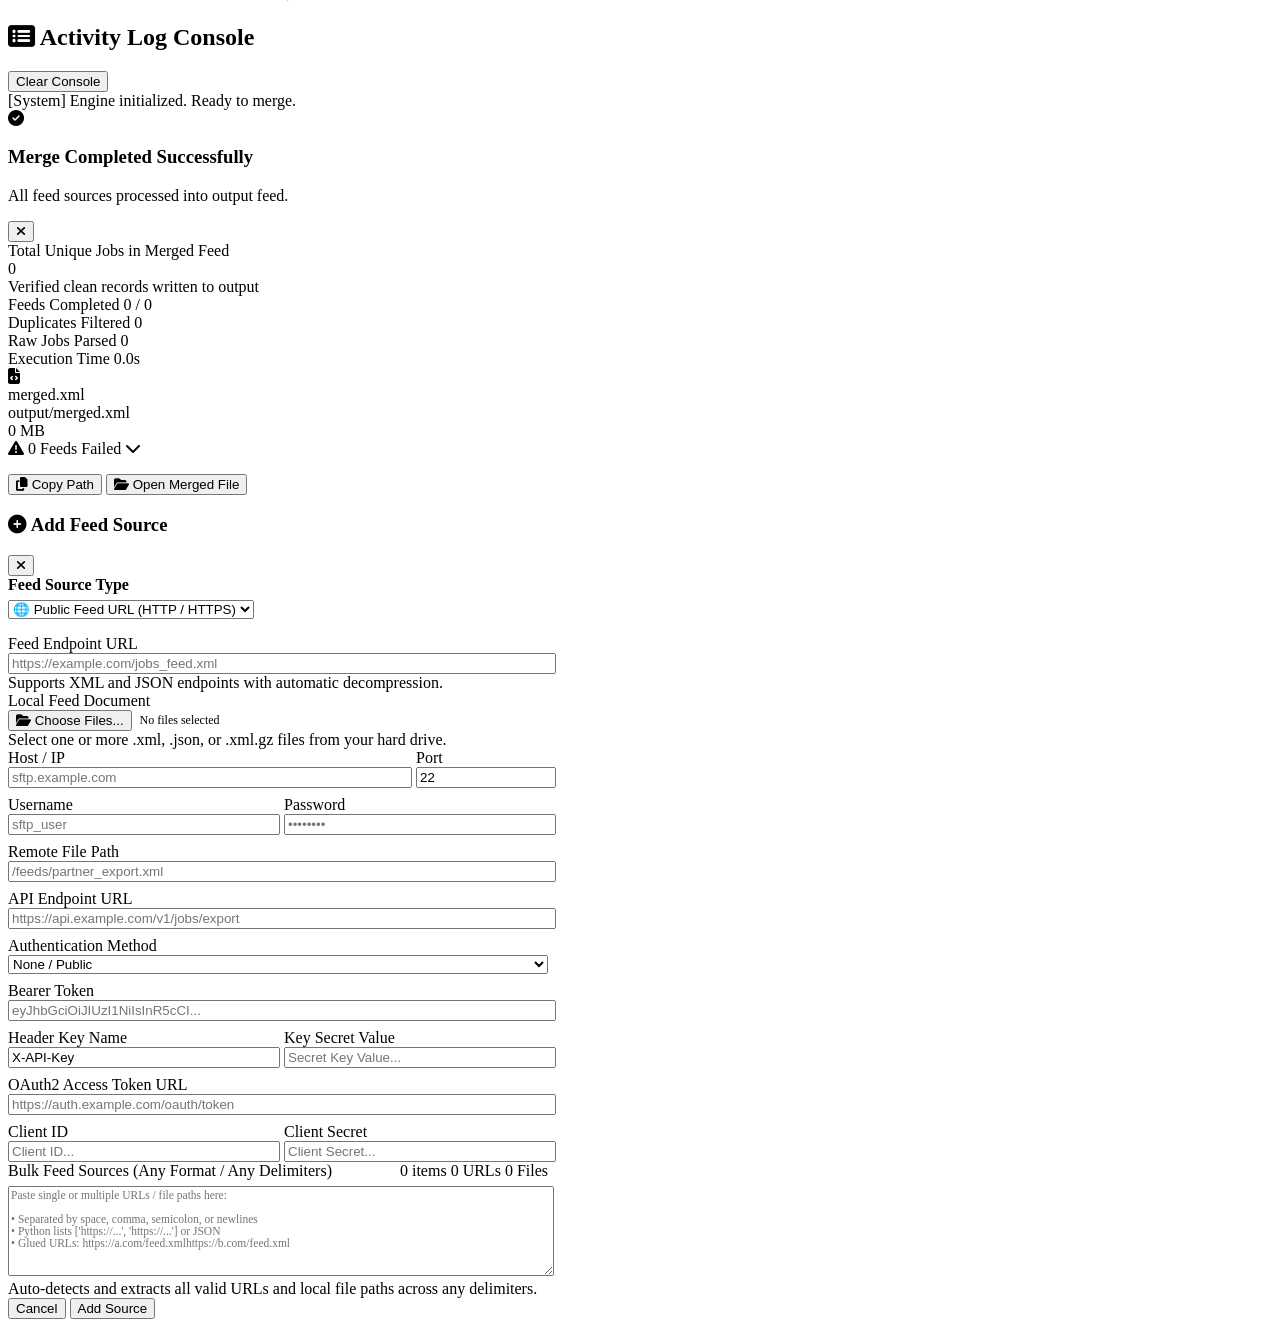
==== commit 233955b0: "fix(typography): restore PassThrough DPI scaling, boost webview zoom factor, and bump font sizes acr" ====
--- a/Feed_merger/web/index.html
+++ b/Feed_merger/web/index.html
@@ -71,10 +71,10 @@
                         <h2><i class="fa-solid fa-list-check"></i> Feed Sources</h2>
                         <div style="display: flex; align-items: center; gap: 8px;">
                             <span class="badge" id="badge-source-count">0 sources</span>
-                            <button class="btn btn-secondary btn-sm" id="btn-open-add-modal" style="padding: 6px 12px; font-size: 12px;">
+                            <button class="btn btn-secondary btn-sm" id="btn-open-add-modal" style="padding: 8px 14px; font-size: 13.5px;">
                                 <i class="fa-solid fa-plus"></i> Add Source
                             </button>
-                            <button class="btn btn-ghost danger btn-sm" id="btn-clear-feeds" title="Clear All Feeds" style="padding: 6px 12px; font-size: 12px;">
+                            <button class="btn btn-ghost danger btn-sm" id="btn-clear-feeds" title="Clear All Feeds" style="padding: 8px 14px; font-size: 13.5px;">
                                 <i class="fa-solid fa-trash-can"></i> Clear All
                             </button>
                         </div>
@@ -120,7 +120,7 @@
                             <label class="checkbox-label">
                                 <input type="checkbox" id="chk-tag-source">
                                 <span class="checkbox-custom"></span>
-                                Tag jobs with source URL (<code style="font-size: 10px; color: #60a5fa;">&lt;source_feed_url&gt;</code>)
+                                Tag jobs with source URL (<code style="font-size: 12px; color: #60a5fa;">&lt;source_feed_url&gt;</code>)
                             </label>
                         </div>
                         <!-- Live Progress Bar Section -->
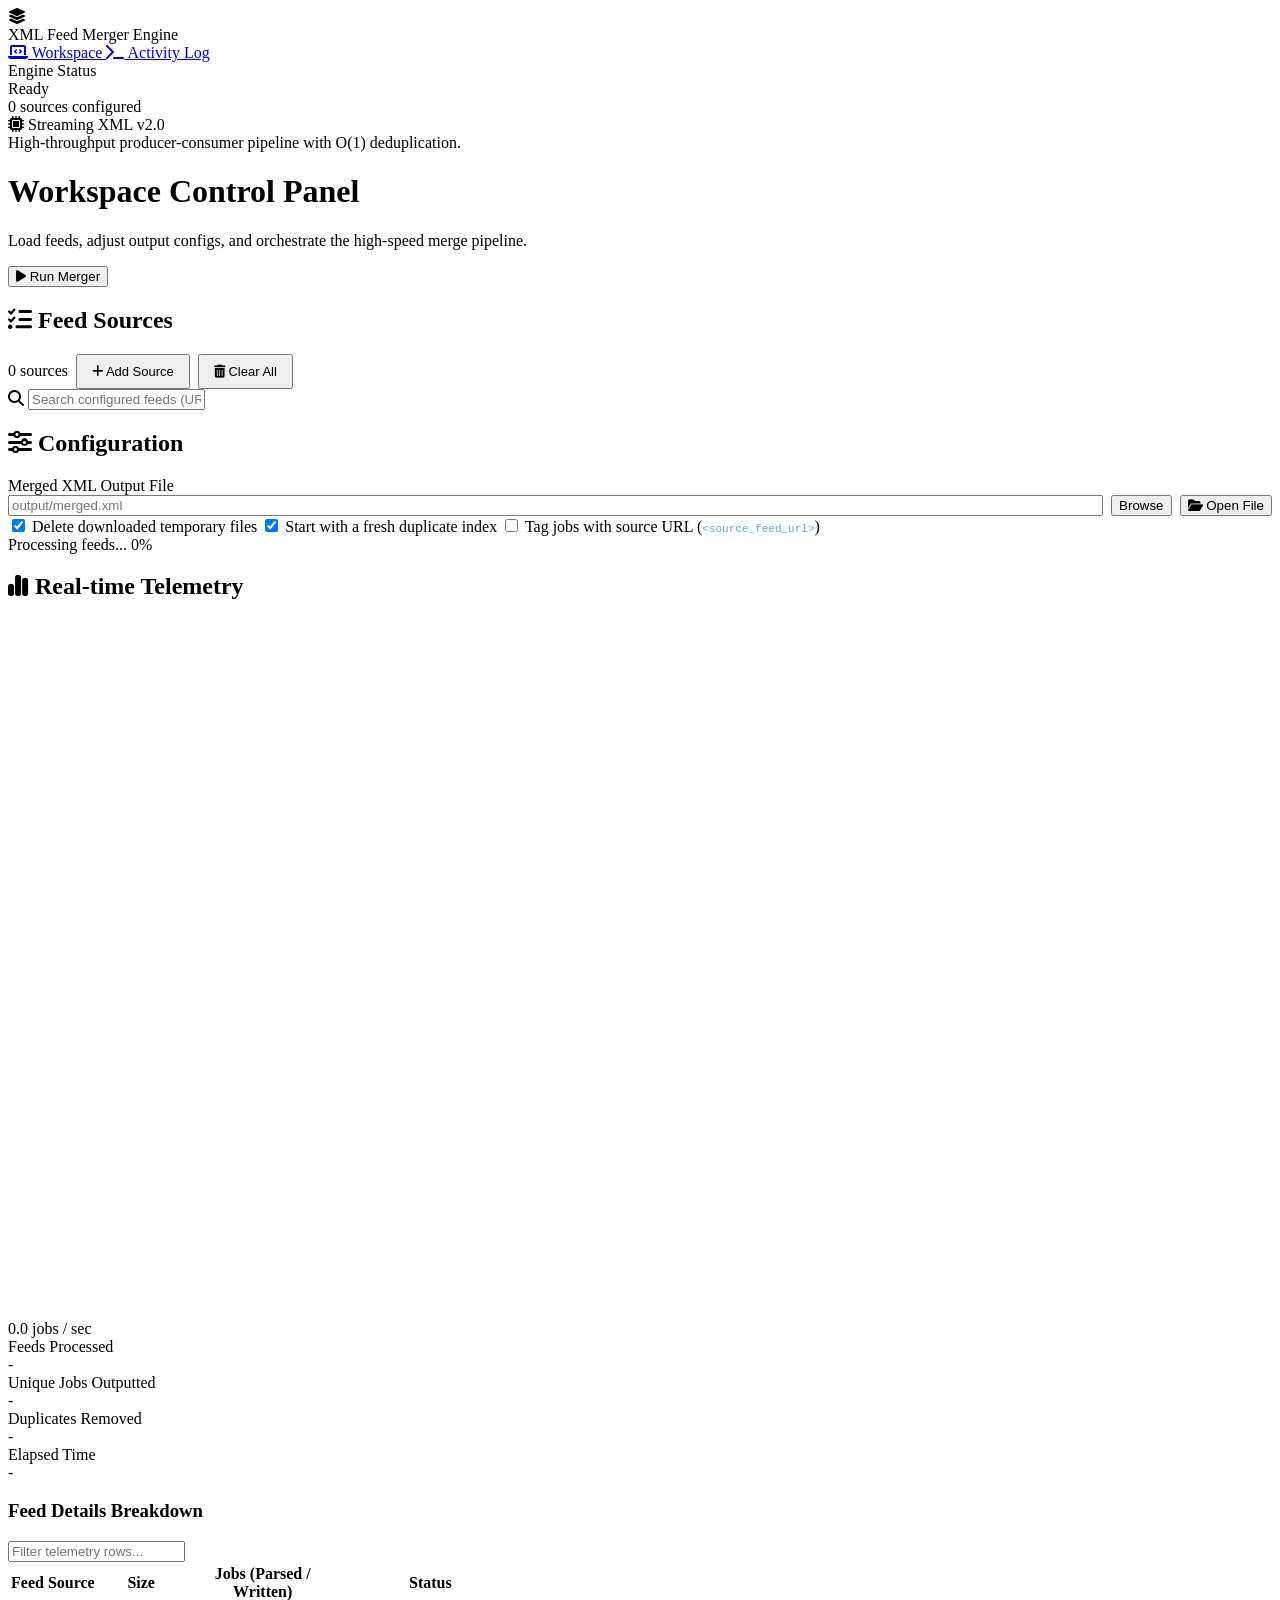
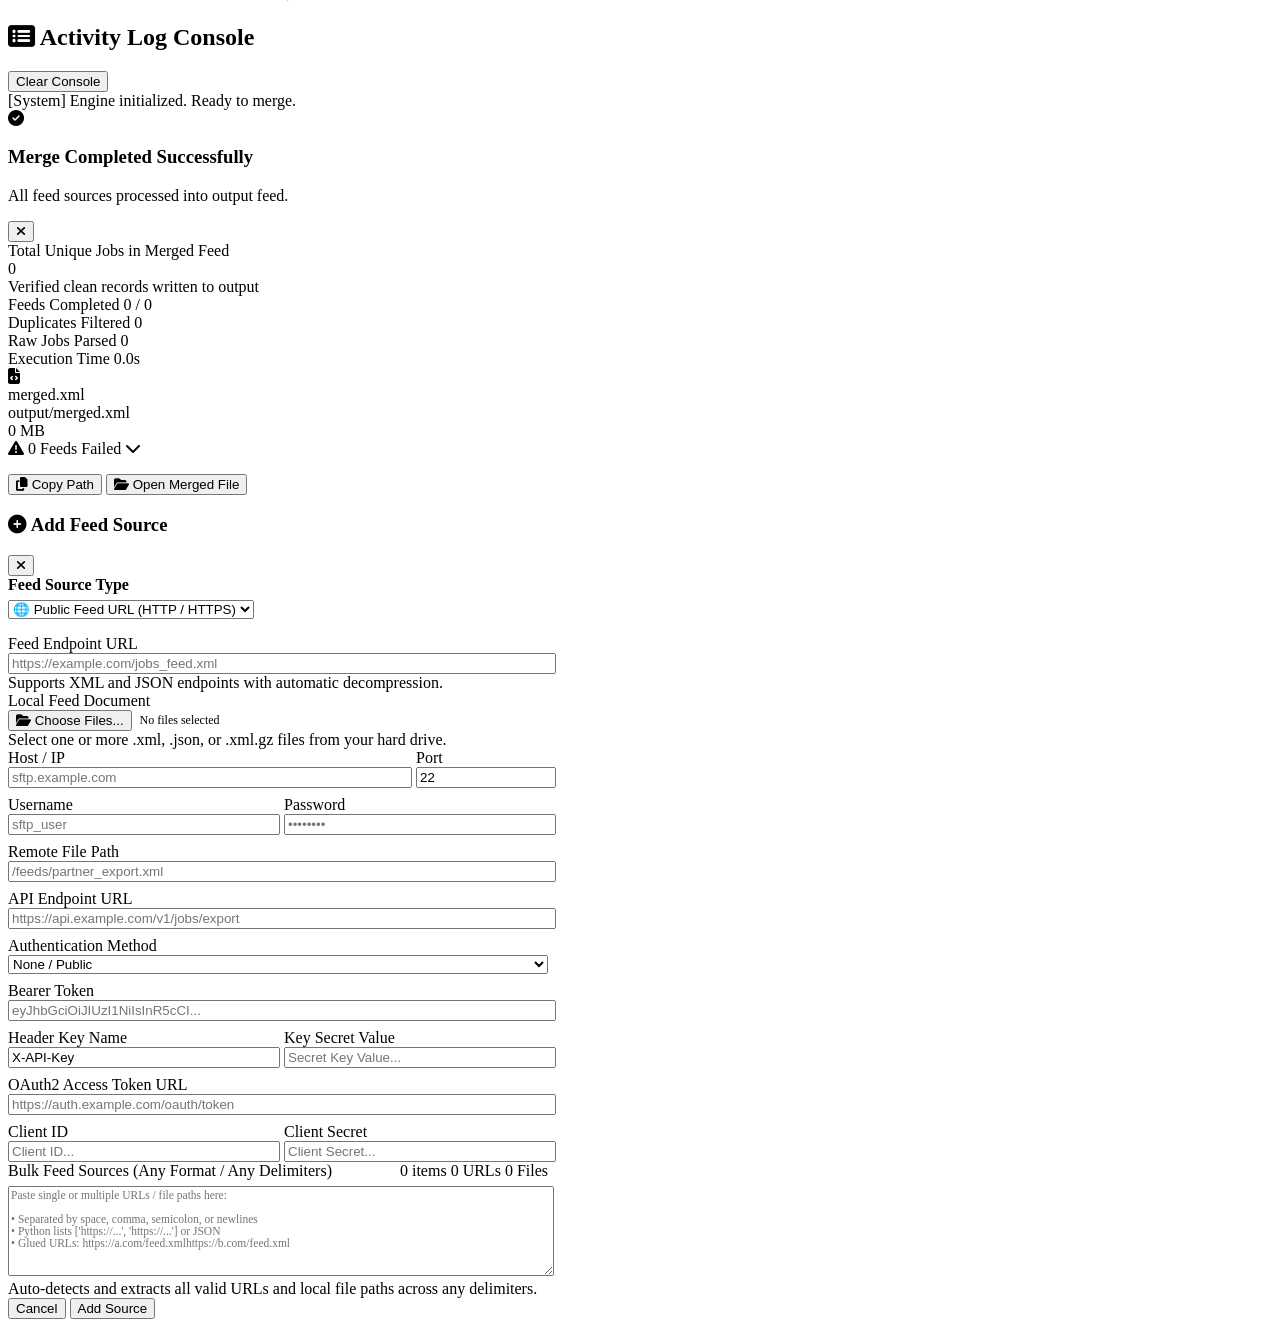
==== commit c498a96d: "fix(typography): scale back font sizes to midpoint between too-small and too-big - Reduce webview zo" ====
--- a/Feed_merger/web/index.html
+++ b/Feed_merger/web/index.html
@@ -71,10 +71,10 @@
                         <h2><i class="fa-solid fa-list-check"></i> Feed Sources</h2>
                         <div style="display: flex; align-items: center; gap: 8px;">
                             <span class="badge" id="badge-source-count">0 sources</span>
-                            <button class="btn btn-secondary btn-sm" id="btn-open-add-modal" style="padding: 8px 14px; font-size: 13.5px;">
+                            <button class="btn btn-secondary btn-sm" id="btn-open-add-modal" style="padding: 8px 14px; font-size: 13px;">
                                 <i class="fa-solid fa-plus"></i> Add Source
                             </button>
-                            <button class="btn btn-ghost danger btn-sm" id="btn-clear-feeds" title="Clear All Feeds" style="padding: 8px 14px; font-size: 13.5px;">
+                            <button class="btn btn-ghost danger btn-sm" id="btn-clear-feeds" title="Clear All Feeds" style="padding: 8px 14px; font-size: 13px;">
                                 <i class="fa-solid fa-trash-can"></i> Clear All
                             </button>
                         </div>
@@ -120,7 +120,7 @@
                             <label class="checkbox-label">
                                 <input type="checkbox" id="chk-tag-source">
                                 <span class="checkbox-custom"></span>
-                                Tag jobs with source URL (<code style="font-size: 12px; color: #60a5fa;">&lt;source_feed_url&gt;</code>)
+                                Tag jobs with source URL (<code style="font-size: 11px; color: #60a5fa;">&lt;source_feed_url&gt;</code>)
                             </label>
                         </div>
                         <!-- Live Progress Bar Section -->
